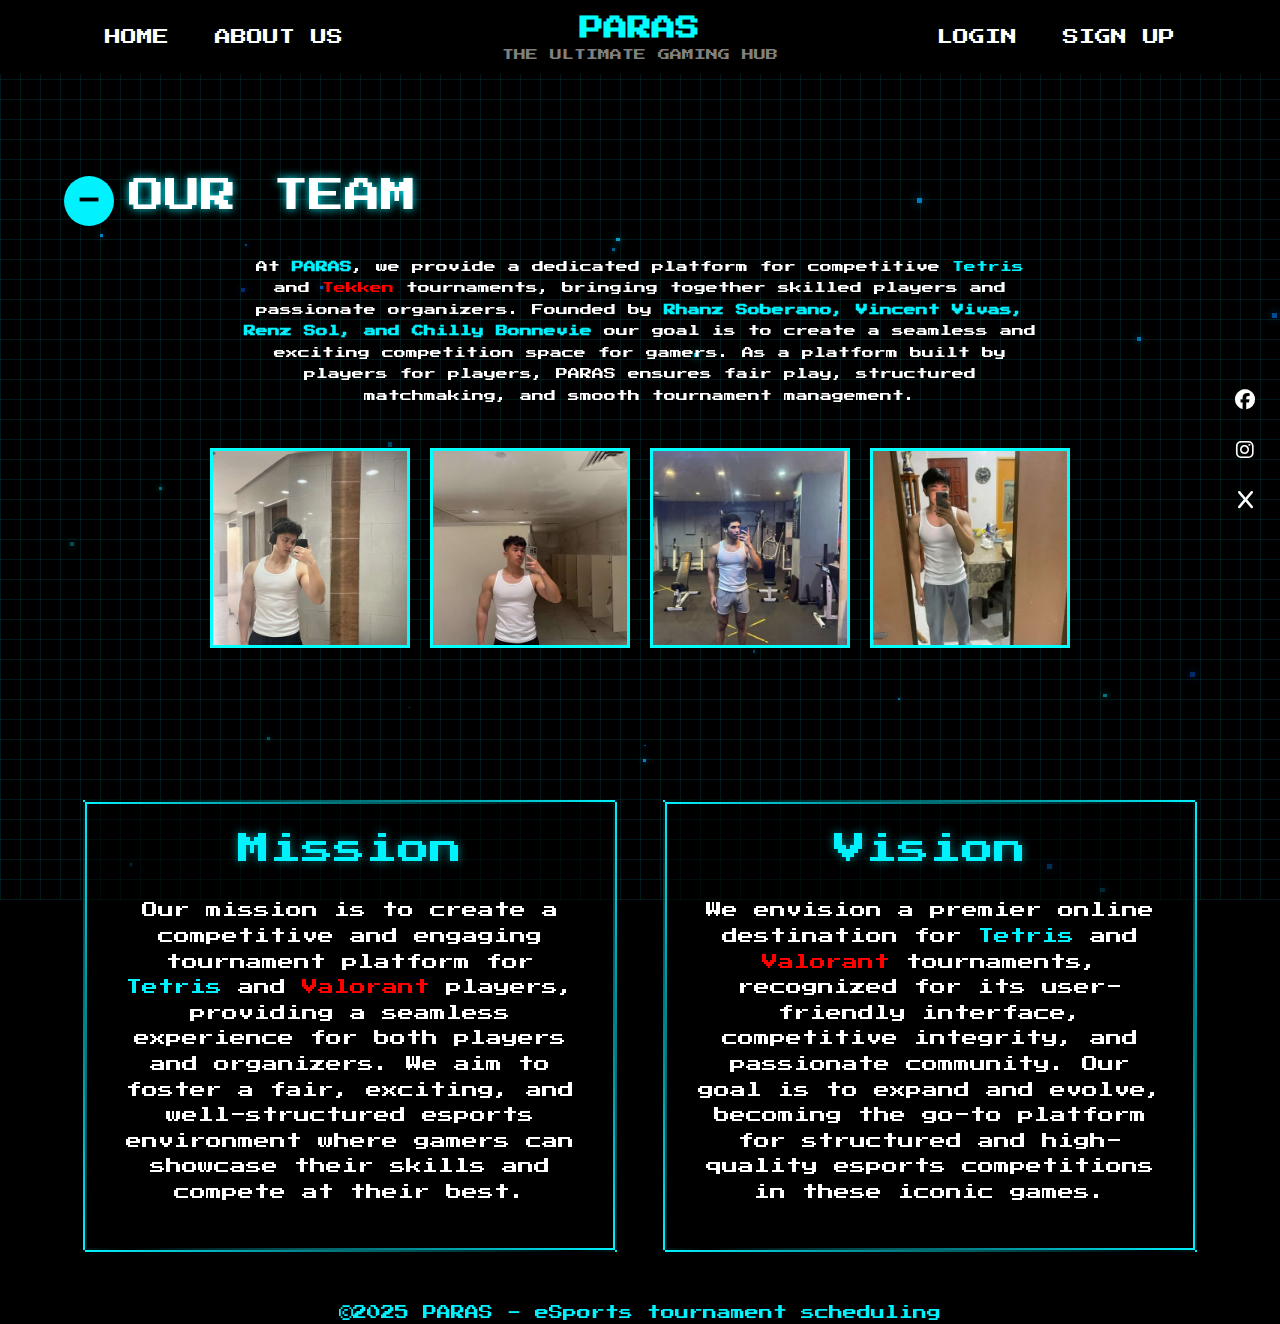
==== pages/page1/index.html @ 542539c9 "Fix (index) Fix the bug on the index" ====
<!DOCTYPE html>
<html lang="en">
<head>
    <meta charset="UTF-8">
    <meta name="viewport" content="width=device-width, initial-scale=1">
    <title>Paras - Gaming Hub</title>
    <link rel="stylesheet" href="https://cdn.jsdelivr.net/npm/bootstrap@5.3.0/dist/css/bootstrap.min.css">
    <link rel="stylesheet" href="https://cdnjs.cloudflare.com/ajax/libs/font-awesome/6.5.1/css/all.min.css">
    <link href="https://fonts.googleapis.com/css2?family=Bebas+Neue&family=Montserrat:wght@500;600&display=swap" rel="stylesheet">
    <link rel="stylesheet" href="./assets/css/style.css">
</head>
<body>

    <!-- Navbar -->
    <nav class="navbar navbar-expand-lg navbar-dark bg-black">
        <div class="container">
            <!-- Left Links -->
            <div class="navbar-nav me-auto">
                <a class="nav-link" href="../../index.html">HOME</a>
                <a class="nav-link" href="./index.html">ABOUT US</a>
            </div>

            <!-- Center Logo -->
            <a class="navbar-brand mx-auto logo-container" href="../../index.html">
                <span class="logo">PARAS</span>
                <span class="subtitle">THE ULTIMATE GAMING HUB</span>
            </a>

            <!-- Right Links -->
            <div class="navbar-nav ms-auto">
                <a class="nav-link" href="#">LOGIN</a>
                <a class="nav-link" href="#">SIGN UP</a>
            </div>
        </div>
    </nav>
    <div class="nav-icons">
        <a class="nav-link" href="#"><i class="fa-brands fa-facebook"></i></a>
        <a class="nav-link" href="#"><i class="fa-brands fa-instagram"></i></a>
        <a class="nav-link" href="#"><i class="fa-brands fa-x"></i></a>
    </div>

    <!-- Arcade Background Animation -->
    <div id="arcade-bg"></div>

    <!-- Team Section -->
    <section class="team-section">
        <div class="team-content">
            <div class="team-header">
                <div class="team-icon">-</div>
                <h1 class="team-title">OUR TEAM</h1>
            </div>
            <p class="team-description">
                At <span class="highlight">PARAS</span>, we provide a dedicated platform for competitive <span class="tetris-highlight">Tetris</span> and <span class="valorant-highlight">Tekken</span> tournaments, bringing together skilled players and passionate organizers. Founded by <strong>Rhanz Soberano, Vincent Vivas, Renz Sol, and Chilly Bonnevie</strong> our goal is to create a seamless and exciting competition space for gamers. As a platform built by players for players, PARAS ensures fair play, structured matchmaking, and smooth tournament management.
            </p>
            <div class="team-photos">
                <img src="../../assets/img/about us chilly.jpg" alt="Chilly Bonnevie">
                <img src="../../assets/img/about us rhanz.jpg" alt="Rhanz Soberano">
                <img src="../../assets/img/about us renz.jpg" alt="Renz Sol">
                <img src="../../assets/img/about us vincent.jpg" alt="Vincent Vivas">
            </div>
        </div>
    </section>

    <!-- Mission and Vision Sections -->
    <div class="container">
        <div class="info-sections">
            <div class="mission-section">
                <h2 class="section-title">Mission</h2>
                <p class="section-content">
                    Our mission is to create a competitive and engaging tournament platform for 
                    <span class="tetris-highlight">Tetris</span> and <span class="valorant-highlight">Valorant</span> players, providing a
                    seamless experience for both players and organizers. We aim to foster a fair, 
                    exciting, and well-structured esports environment where gamers can showcase 
                    their skills and compete at their best.
                </p>
            </div>
            <div class="vision-section">
                <h2 class="section-title">Vision</h2>
                <p class="section-content">
                    We envision a premier online destination for 
                    <span class="tetris-highlight">Tetris</span> and <span class="valorant-highlight">Valorant</span> tournaments, recognized 
                    for its user-friendly interface, competitive integrity, and passionate community. Our goal 
                    is to expand and evolve, becoming the go-to platform for structured and high-quality 
                    esports competitions in these iconic games.
                </p>
            </div>
        </div>
    </div>

    <!-- Footer -->
    <div class="footer">
        ©2025 PARAS - eSports tournament scheduling
    </div>

    <script src="https://cdn.jsdelivr.net/npm/bootstrap@5.3.0/dist/js/bootstrap.bundle.min.js"></script>
    <script src="./assets/js/scripts.js"></script>
</body>
</html>
---- pages/page1/assets/css/style.css ----
/* Import a Pixelated Font */
@import url('https://fonts.googleapis.com/css2?family=Press+Start+2P&display=swap');

* {
    margin: 0;
    padding: 0;
    box-sizing: border-box;
    font-family: 'Press Start 2P', cursive;
}

body {
    font-family: Arial, sans-serif;
    background-color: #000;
    color: white;
    overflow-x: hidden;
}
/* Team Section - Full Screen */
.team-section {
    min-height: 75vh;
    padding: 50px 0;
    display: flex;
    flex-direction: column;
    justify-content: center;
    position: relative;
}

.team-content {
    width: 90%;
    max-width: 1200px;
    margin: 0 auto;
}

.team-header {
    display: flex;
    align-items: center;
    margin-bottom: 30px;
}

.team-icon {
    width: 50px;
    height: 50px;
    background-color: #00f2ff;
    border-radius: 50%;
    display: flex;
    align-items: center;
    justify-content: center;
    margin-right: 15px;
    color: #000;
    font-weight: bold;
    font-size: 24px;
}

.team-title {
    font-family: 'Press Start 2P', cursive;
    font-size: 36px;
    color: white;
    text-shadow: 0 0 10px #00f2ff;
}

.tetris-highlight {
    color: #00f2ff;
}

.valorant-highlight {
    color: #ff0000;
}

/* Mission and Vision Sections */
.info-sections {
    display: flex;
    justify-content: space-between;
    margin: 50px 0;
}

.mission-section, .vision-section {
    width: 48%;
    padding: 30px;
    border: 1px solid transparent;
    background: rgba(0, 0, 0, 0.5);
    position: relative;
    overflow: hidden;
}

.mission-section:before, .vision-section:before {
    content: "";
    position: absolute;
    top: 0;
    left: 0;
    right: 0;
    bottom: 0;
    border: 2px solid transparent;
    background: linear-gradient(135deg, #00f2ff 0%, transparent 50%, #00f2ff 100%);
    -webkit-mask:
        linear-gradient(#fff 0 0) content-box, 
        linear-gradient(#fff 0 0);
    -webkit-mask-composite: xor;
    mask-composite: exclude;
    padding: 2px;
    pointer-events: none;
}

.section-title {
    font-family: 'Press Start 2P', cursive;
    font-size: 32px;
    color: #00f2ff;
    text-align: center;
    margin-bottom: 30px;
    text-shadow: 0 0 10px rgba(0, 242, 255, 0.5);
}

.section-content {
    font-size: 16px;
    line-height: 1.6;
    text-align: center;
}

/* Responsive Design for new sections */
@media (max-width: 992px) {
    .info-sections {
        flex-direction: column;
    }
    
    .mission-section, .vision-section {
        width: 100%;
        margin-bottom: 30px;
    }
}

@media (max-width: 576px) {
    .section-title {
        font-size: 24px;
    }
}
.navbar {
    background-color: black;
    padding: 10px 0;
    position: relative;
    z-index: 1000;
}

.logo-container {
    text-align: center;
    position: absolute;
    left: 50%;
    transform: translateX(-50%);
}

.logo {
    font-size: 24px;
    font-weight: bold;
    color: cyan;
}

.subtitle {
    font-size: 12px;
    color: gray;
    text-shadow: 1px 1px 0px black;
    display: block;
}

.navbar-nav .nav-link {
    color: white;
    font-size: 16px;
    padding: 15px 20px;
    margin: 0 15px;
}

.navbar-nav .nav-link:hover {
    color: cyan;
}

.navbar-nav .nav-link i {
    font-size: 15px;
}

.nav-icons {
    position: fixed;
    right: 0;
    top: 50%;
    transform: translateY(-50%);
    display: flex;
    flex-direction: column;
    z-index: 1001;
    margin-right: 15px;
}

.nav-icons .nav-link {
    color: white;
    padding: 10px;
    font-size: 16px;
    display: flex;
    justify-content: center;
    align-items: center;
    margin: 5px 0;
}

.nav-icons .nav-link:hover {
    color: cyan;
}

.nav-icons .nav-link i {
    font-size: 20px;
}
/* Arcade Background Animation */
#arcade-bg {
    position: fixed;
    top: 0;
    left: 0;
    width: 100%;
    height: 100%;
    background: linear-gradient(to bottom, rgba(0, 0, 0, 0.9), rgba(0, 0, 0, 0.7));
    z-index: -1;
    overflow: hidden;
}

#arcade-bg:before {
    content: "";
    position: absolute;
    top: 0;
    left: 0;
    right: 0;
    bottom: 0;
    background: 
        linear-gradient(90deg, rgba(0, 242, 255, 0.1) 1px, transparent 1px) 0 0 / 20px 20px,
        linear-gradient(0deg, rgba(0, 242, 255, 0.1) 1px, transparent 1px) 0 0 / 20px 20px;
    z-index: -1;
}

/* About Section */
.about-section {
    max-width: 1000px;
    margin: 50px auto;
    padding: 30px;
    background-color: rgba(0, 0, 0, 0.8);
    border: 2px solid cyan;
    box-shadow: 0 0 20px rgba(0, 242, 255, 0.3);
    text-align: center;
}

.glow-text {
    font-size: 36px;
    color: white;
    margin-bottom: 30px;
    text-shadow: 
        0 0 5px #00f2ff,
        0 0 10px #00f2ff,
        0 0 15px #00f2ff;
    letter-spacing: 3px;
}

.team-description {
    font-size: 12px;
    line-height: 1.8;
    margin-bottom: 40px;
    text-align: center;
    max-width: 800px;
    margin-left: auto;
    margin-right: auto;
}

.highlight {
    color: #00f2ff;
    font-weight: bold;
}

.team-photos {
    display: flex;
    justify-content: center;
    flex-wrap: wrap;
    gap: 20px;
    margin-top: 40px;
}

.team-photos img {
    width: 200px;
    height: 200px;
    object-fit: cover;
    border: 3px solid cyan;
    transition: all 0.3s;
}

.team-photos img:hover {
    transform: scale(1.05);
    box-shadow: 0 0 20px rgba(0, 242, 255, 0.6);
}

/* Animation for floating pixels */
@keyframes float {
    0% {
        transform: translateY(0) translateX(0);
    }
    25% {
        transform: translateY(-20px) translateX(10px);
    }
    50% {
        transform: translateY(-40px) translateX(-10px);
    }
    75% {
        transform: translateY(-20px) translateX(5px);
    }
    100% {
        transform: translateY(0) translateX(0);
    }
}

/* Responsive Design */
@media (max-width: 768px) {
    .logo {
        font-size: 24px;
    }
    
    .subtitle {
        font-size: 8px;
    }
    
    .glow-text {
        font-size: 28px;
    }
    
    .team-photos img {
        width: 150px;
        height: 150px;
    }
}
strong {
    color: #00f2ff;
}
.footer { text-align: center;
    color: #00f2ff;
    font-size: 14px;}
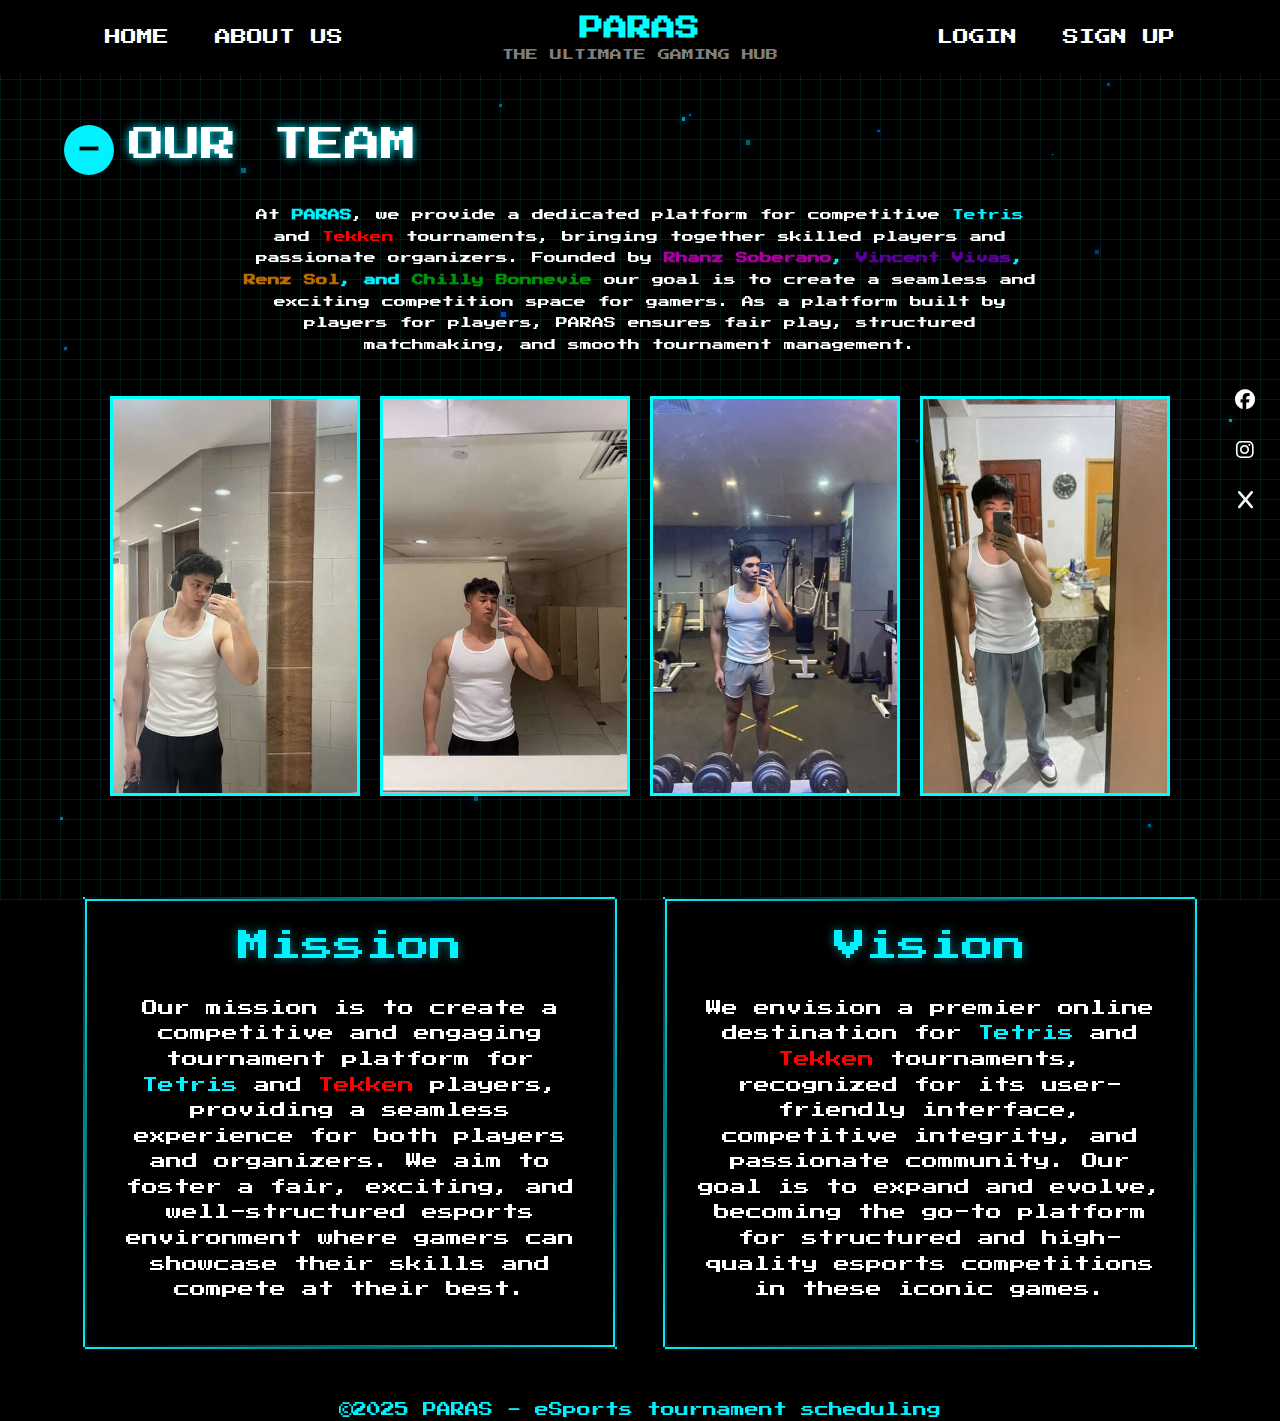
==== commit 4bdeb4ce: "Merge branch 'feature/header-nav-logic' of https://github.com/Rhanzzzyyy/AWD-TEST-PARAS into feature" ====
--- a/pages/page1/index.html
+++ b/pages/page1/index.html
@@ -50,7 +50,7 @@
                 <h1 class="team-title">OUR TEAM</h1>
             </div>
             <p class="team-description">
-                At <span class="highlight">PARAS</span>, we provide a dedicated platform for competitive <span class="tetris-highlight">Tetris</span> and <span class="valorant-highlight">Tekken</span> tournaments, bringing together skilled players and passionate organizers. Founded by <strong>Rhanz Soberano, Vincent Vivas, Renz Sol, and Chilly Bonnevie</strong> our goal is to create a seamless and exciting competition space for gamers. As a platform built by players for players, PARAS ensures fair play, structured matchmaking, and smooth tournament management.
+                At <span class="highlight">PARAS</span>, we provide a dedicated platform for competitive <span class="tetris-highlight">Tetris</span> and <span class="valorant-highlight">Tekken</span> tournaments, bringing together skilled players and passionate organizers. Founded by <strong><span class = "Rhanz">Rhanz Soberano</span>, <span class="Vincent">Vincent Vivas</span>, <span class="Renz">Renz Sol</span>, and <span class="Chilly">Chilly Bonnevie</span></strong> our goal is to create a seamless and exciting competition space for gamers. As a platform built by players for players, PARAS ensures fair play, structured matchmaking, and smooth tournament management.
             </p>
             <div class="team-photos">
                 <img src="../../assets/img/about us chilly.jpg" alt="Chilly Bonnevie">
@@ -68,7 +68,7 @@
                 <h2 class="section-title">Mission</h2>
                 <p class="section-content">
                     Our mission is to create a competitive and engaging tournament platform for 
-                    <span class="tetris-highlight">Tetris</span> and <span class="valorant-highlight">Valorant</span> players, providing a
+                    <span class="tetris-highlight">Tetris</span> and <span class="valorant-highlight">Tekken</span> players, providing a
                     seamless experience for both players and organizers. We aim to foster a fair, 
                     exciting, and well-structured esports environment where gamers can showcase 
                     their skills and compete at their best.
@@ -78,7 +78,7 @@
                 <h2 class="section-title">Vision</h2>
                 <p class="section-content">
                     We envision a premier online destination for 
-                    <span class="tetris-highlight">Tetris</span> and <span class="valorant-highlight">Valorant</span> tournaments, recognized 
+                    <span class="tetris-highlight">Tetris</span> and <span class="valorant-highlight">Tekken</span> tournaments, recognized 
                     for its user-friendly interface, competitive integrity, and passionate community. Our goal 
                     is to expand and evolve, becoming the go-to platform for structured and high-quality 
                     esports competitions in these iconic games.
--- a/pages/page1/assets/css/style.css
+++ b/pages/page1/assets/css/style.css
@@ -272,8 +272,8 @@
 }
 
 .team-photos img {
-    width: 200px;
-    height: 200px;
+    width: 250px;
+    height: 400px;
     object-fit: cover;
     border: 3px solid cyan;
     transition: all 0.3s;
@@ -327,4 +327,12 @@
 }
 .footer { text-align: center;
     color: #00f2ff;
-    font-size: 14px;}+    font-size: 14px;}
+
+.Rhanz {color : #a800a0;}
+
+.Vincent {color : #5d009b;}
+
+.Renz {color : #be6c00;}
+
+.Chilly {color : #009407;}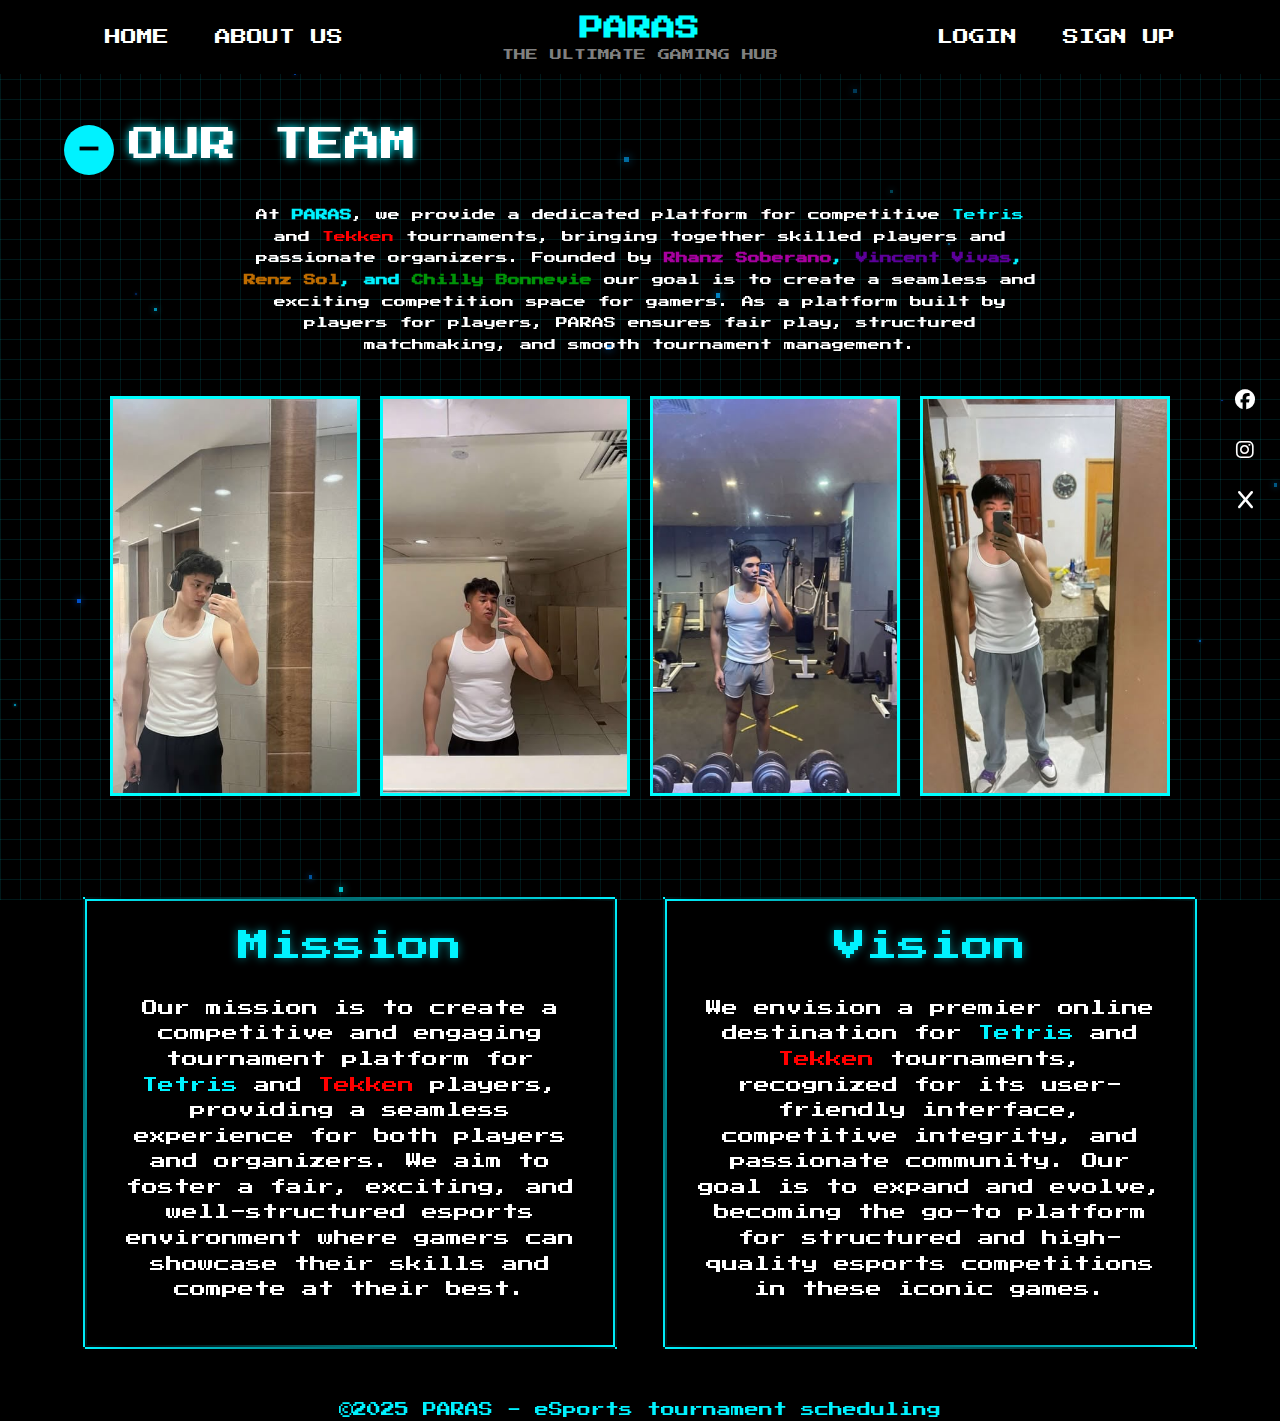
==== commit 6bb30c32: "Fix(page 1 Index) Change color and sizes" ====
--- a/pages/page1/index.html
+++ b/pages/page1/index.html
@@ -21,7 +21,7 @@
             </div>
 
             <!-- Center Logo -->
-            <a class="navbar-brand mx-auto logo-container" href="../../index.html">
+            <a class="navbar-brand mx-auto logo-container" href="#">
                 <span class="logo">PARAS</span>
                 <span class="subtitle">THE ULTIMATE GAMING HUB</span>
             </a>
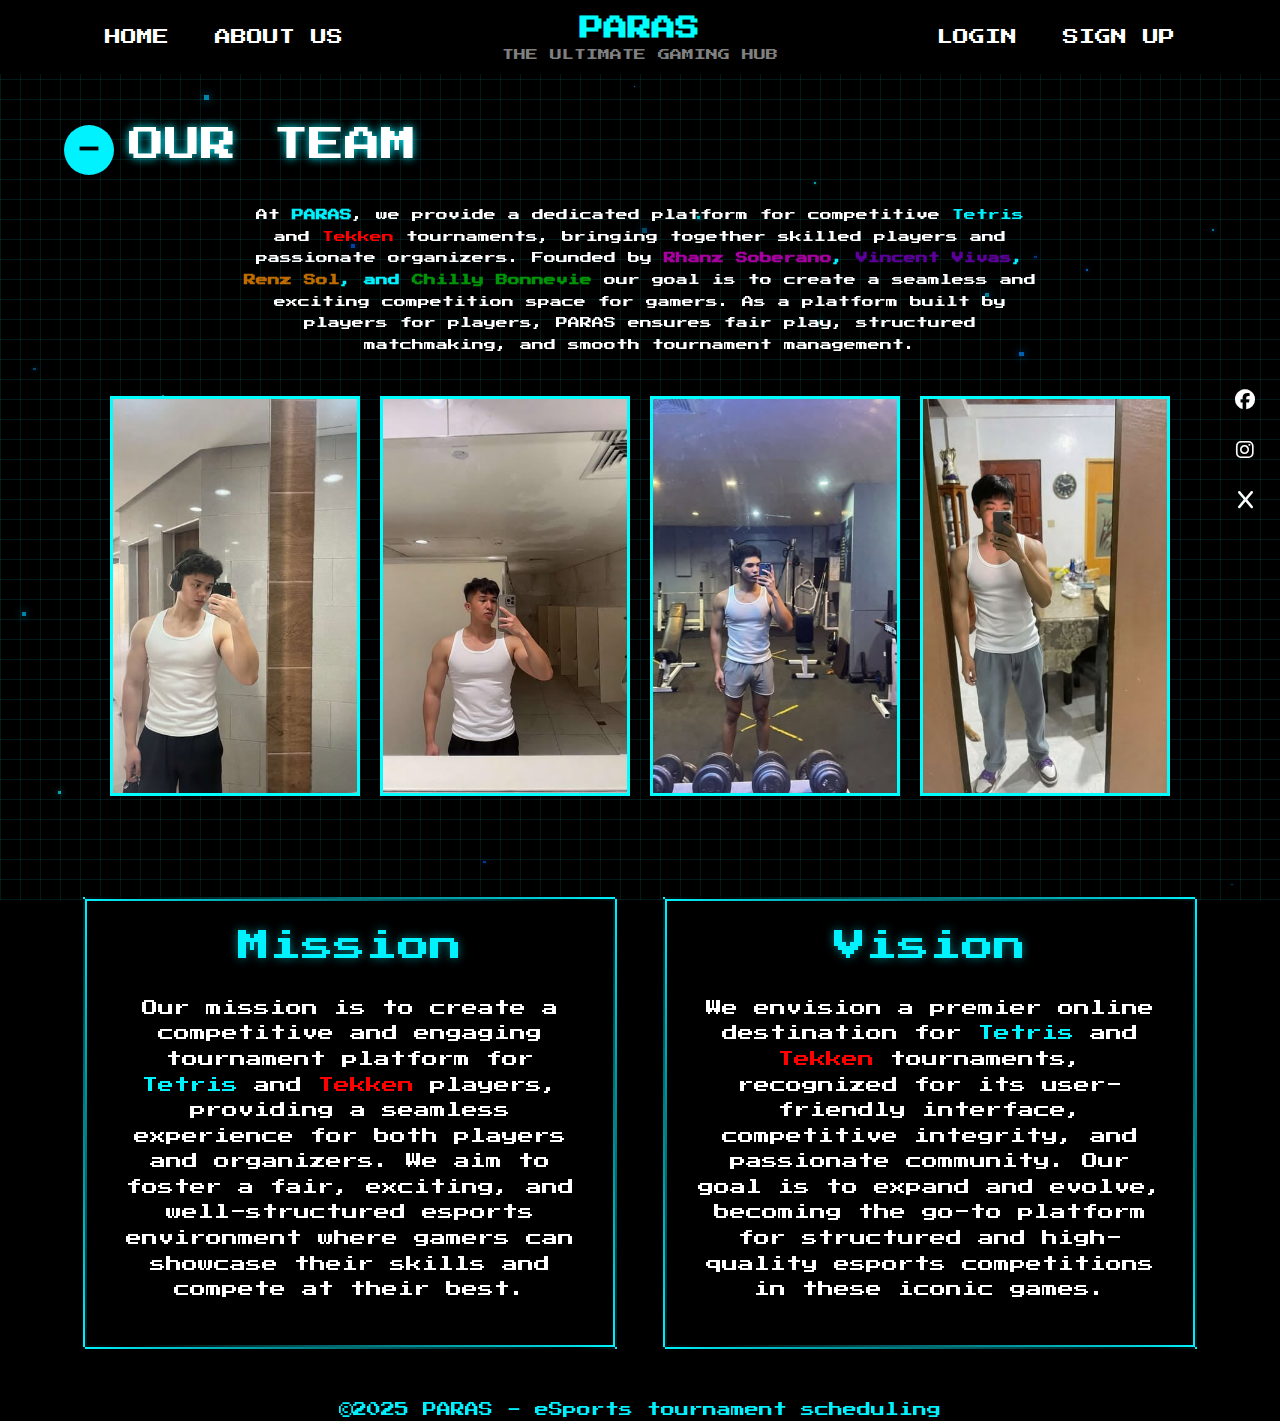
==== commit 6b4fb96e: "Fix(page 1 index) Fix mobile responsiveness" ====
--- a/pages/page1/index.html
+++ b/pages/page1/index.html
@@ -14,29 +14,43 @@
     <!-- Navbar -->
     <nav class="navbar navbar-expand-lg navbar-dark bg-black">
         <div class="container">
-            <!-- Left Links -->
-            <div class="navbar-nav me-auto">
-                <a class="nav-link" href="../../index.html">HOME</a>
-                <a class="nav-link" href="./index.html">ABOUT US</a>
-            </div>
-
-            <!-- Center Logo -->
-            <a class="navbar-brand mx-auto logo-container" href="#">
+            <a class="navbar-brand d-lg-none mx-auto logo-container-mobile" href="../../index.html">
                 <span class="logo">PARAS</span>
                 <span class="subtitle">THE ULTIMATE GAMING HUB</span>
             </a>
+            <button class="navbar-toggler" type="button" data-bs-toggle="collapse" data-bs-target="#navbarNav" aria-controls="navbarNav" aria-expanded="false" aria-label="Toggle navigation">
+                <span class="navbar-toggler-icon"></span>
+            </button>
+            <div class="collapse navbar-collapse" id="navbarNav">
+                <!-- Left Links -->
+                <div class="navbar-nav me-auto">
+                    <a class="nav-link" href="../../index.html">HOME</a>
+                    <a class="nav-link" href="./index.html">ABOUT US</a>
+                </div>
 
-            <!-- Right Links -->
-            <div class="navbar-nav ms-auto">
-                <a class="nav-link" href="#">LOGIN</a>
-                <a class="nav-link" href="#">SIGN UP</a>
+                <!-- Center Logo (visible only on desktop) -->
+                <a class="navbar-brand mx-auto logo-container d-none d-lg-block" href="../../index.html">
+                    <span class="logo">PARAS</span>
+                    <span class="subtitle">THE ULTIMATE GAMING HUB</span>
+                </a>
+
+                <!-- Right Links -->
+                <div class="navbar-nav ms-auto">
+                    <a class="nav-link" href="#">LOGIN</a>
+                    <a class="nav-link" href="#">SIGN UP</a>
+                </div>
             </div>
         </div>
     </nav>
     <div class="nav-icons">
-        <a class="nav-link" href="#"><i class="fa-brands fa-facebook"></i></a>
-        <a class="nav-link" href="#"><i class="fa-brands fa-instagram"></i></a>
-        <a class="nav-link" href="#"><i class="fa-brands fa-x"></i></a>
+        <a class="nav-link" href="https://www.facebook.com/"><i class="fa-brands fa-facebook"></i></a>
+        <a class="nav-link" href="https://www.instagram.com/"><i class="fa-brands fa-instagram"></i></a>
+        <a class="nav-link" href="https://x.com/?lang=en"><i class="fa-brands fa-x"></i></a>
+    </div>
+    <div class="nav-icons-mobile">
+        <a class="nav-link" href="https://www.facebook.com/"><i class="fa-brands fa-facebook"></i></a>
+        <a class="nav-link" href="https://www.instagram.com/"><i class="fa-brands fa-instagram"></i></a>
+        <a class="nav-link" href="https://x.com/?lang=en"><i class="fa-brands fa-x"></i></a>
     </div>
 
     <!-- Arcade Background Animation -->
--- a/pages/page1/assets/css/style.css
+++ b/pages/page1/assets/css/style.css
@@ -201,6 +201,63 @@
 .nav-icons .nav-link i {
     font-size: 20px;
 }
+
+/* Mobile social icons styles */
+.nav-icons-mobile {
+    display: none; /* Hidden by default */
+    width: 100%;
+    background-color: rgba(0, 0, 0, 0.8);
+    padding: 8px 0;
+    justify-content: center;
+    position: fixed;
+    bottom: 0;
+    left: 0;
+    z-index: 1001;
+}
+
+.nav-icons-mobile .nav-link {
+    color: white;
+    padding: 8px 20px;
+    font-size: 20px;
+    transition: color 0.3s ease;
+}
+
+.nav-icons-mobile .nav-link:hover {
+    color: cyan;
+}
+
+/* Media query for mobile view - IMPORTANT FIX */
+@media (max-width: 991px) {
+    /* This will ensure the desktop icons are completely hidden on mobile */
+    .nav-icons {
+        display: none !important; /* Added !important to override any other styles */
+        visibility: hidden; /* Double protection to ensure it's hidden */
+        opacity: 0;
+    }
+    
+    .nav-icons-mobile {
+        display: flex; /* Show mobile social icons */
+    }
+    
+    .footer {
+        margin-bottom: 50px; /* Add space for the mobile social icons */
+    }
+}
+
+/* Ensure the desktop view is correct */
+@media (min-width: 992px) {
+    .nav-icons {
+        display: flex !important; /* Show desktop icons */
+    }
+    
+    .nav-icons-mobile {
+        display: none !important; /* Hide mobile icons */
+    }
+    
+    .footer {
+        margin-bottom: 0; /* Remove extra footer space */
+    }
+}
 /* Arcade Background Animation */
 #arcade-bg {
     position: fixed;
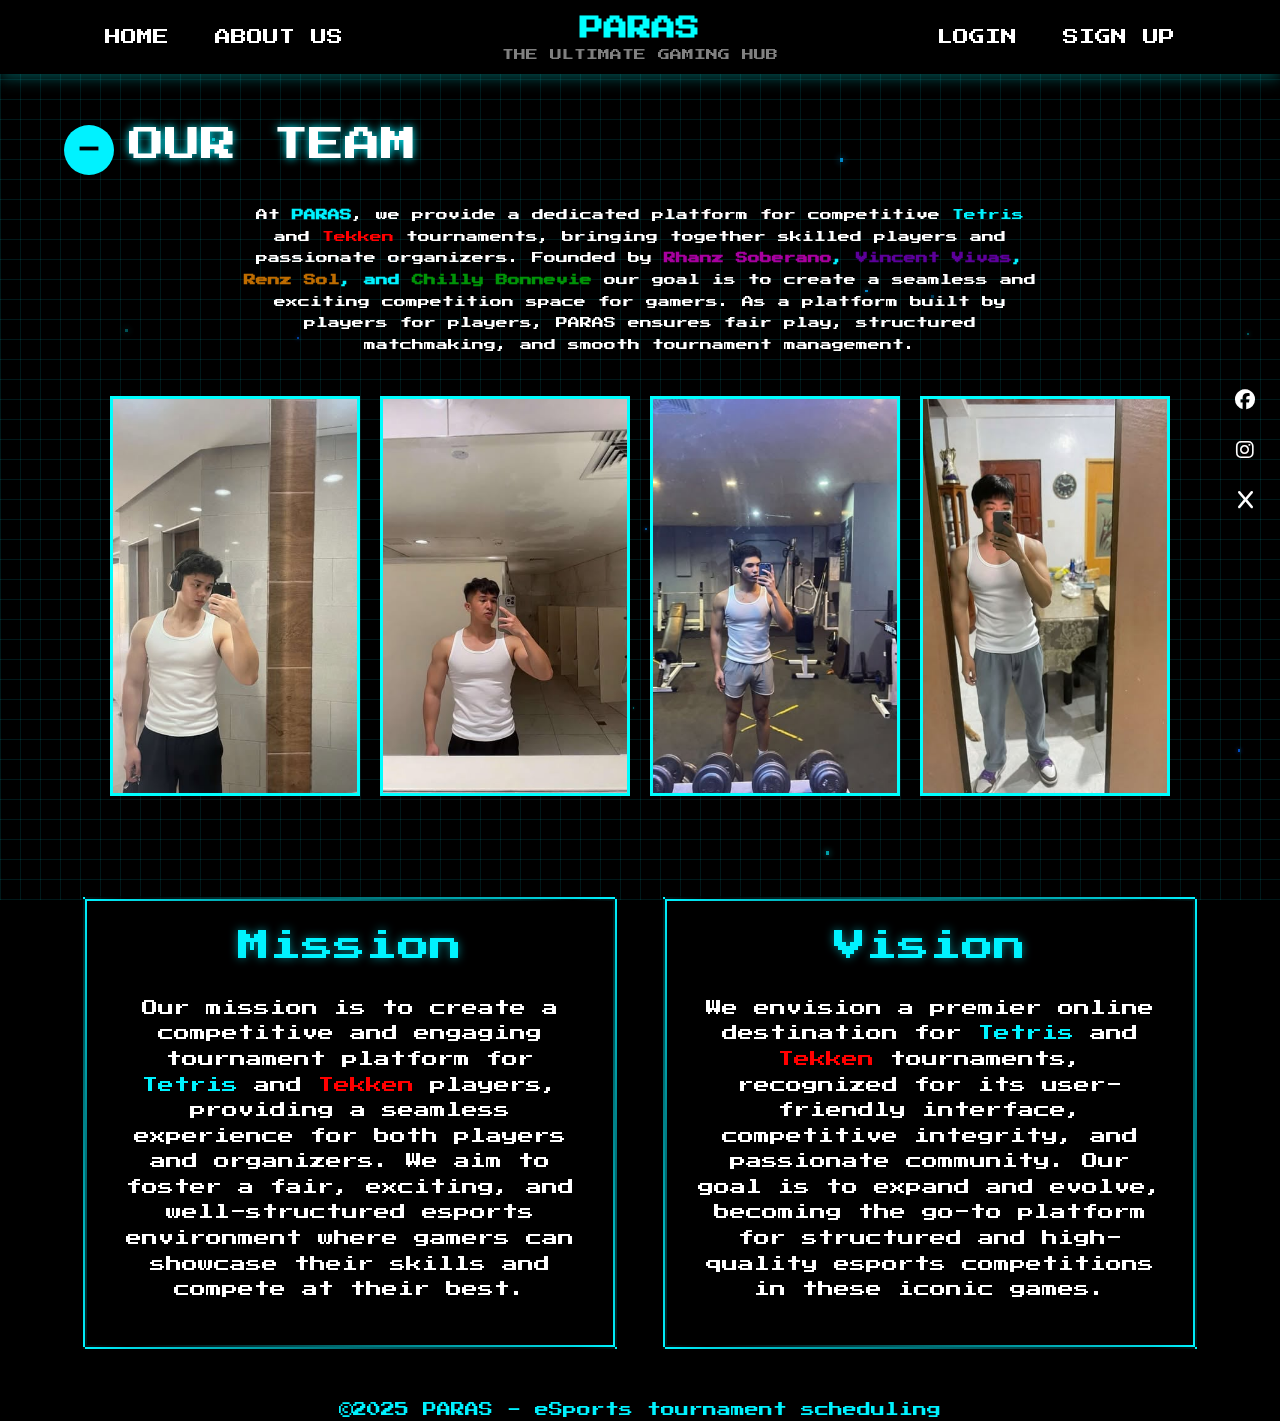
==== commit 21b445a7: "Fix(page 1 index) Fix design" ====
--- a/pages/page1/index.html
+++ b/pages/page1/index.html
@@ -14,7 +14,7 @@
     <!-- Navbar -->
     <nav class="navbar navbar-expand-lg navbar-dark bg-black">
         <div class="container">
-            <a class="navbar-brand d-lg-none mx-auto logo-container-mobile" href="../../index.html">
+            <a class="navbar-brand d-lg-none logo-container-mobile" href="../../index.html">
                 <span class="logo">PARAS</span>
                 <span class="subtitle">THE ULTIMATE GAMING HUB</span>
             </a>
@@ -29,7 +29,7 @@
                 </div>
 
                 <!-- Center Logo (visible only on desktop) -->
-                <a class="navbar-brand mx-auto logo-container d-none d-lg-block" href="../../index.html">
+                <a class="navbar-brand mx-auto logo-container d-none d-lg-block" href="#">
                     <span class="logo">PARAS</span>
                     <span class="subtitle">THE ULTIMATE GAMING HUB</span>
                 </a>
--- a/pages/page1/assets/css/style.css
+++ b/pages/page1/assets/css/style.css
@@ -14,6 +14,219 @@
     color: white;
     overflow-x: hidden;
 }
+
+/* Navbar Styles */
+.navbar {
+    background-color: black;
+    padding: 10px 0;
+    position: relative;
+    z-index: 1000;
+    box-shadow: 0 4px 15px rgba(0, 255, 255, 0.3);
+
+}
+
+.logo-container {
+    text-align: center;
+    position: absolute;
+    left: 50%;
+    transform: translateX(-50%);
+}
+
+.logo {
+    font-size: 24px;
+    font-weight: bold;
+    color: cyan;
+}
+
+.subtitle {
+    font-size: 12px;
+    color: gray;
+    text-shadow: 1px 1px 0px black;
+    display: block;
+}
+
+.navbar-nav .nav-link {
+    color: white;
+    font-size: 16px;
+    padding: 15px 20px;
+    margin: 0 15px;
+}
+
+.navbar-nav .nav-link:hover {
+    color: cyan;
+}
+
+.navbar-nav .nav-link i {
+    font-size: 15px;
+}
+
+.nav-icons {
+    position: fixed;
+    right: 0;
+    top: 50%;
+    transform: translateY(-50%);
+    display: flex;
+    flex-direction: column;
+    z-index: 1001;
+    margin-right: 15px;
+}
+
+.nav-icons .nav-link {
+    color: white;
+    padding: 10px;
+    font-size: 16px;
+    display: flex;
+    justify-content: center;
+    align-items: center;
+    margin: 5px 0;
+}
+
+.nav-icons .nav-link:hover {
+    color: cyan;
+}
+
+.nav-icons .nav-link i {
+    font-size: 20px;
+}
+
+/* Mobile social icons styles */
+.nav-icons-mobile {
+    display: none;
+    width: 100%;
+    background-color: rgba(0, 0, 0, 0.8);
+    padding: 8px 0;
+    justify-content: center;
+    position: fixed;
+    bottom: 0;
+    left: 0;
+    z-index: 1001;
+}
+
+.nav-icons-mobile .nav-link {
+    color: white;
+    padding: 8px 20px;
+    font-size: 20px;
+    transition: color 0.3s ease;
+}
+
+.nav-icons-mobile .nav-link:hover {
+    color: cyan;
+}
+
+/* Mobile logo fix */
+@media (max-width: 991px) {
+    .logo-container-mobile {
+        margin-right: auto;
+        margin-left: 0;
+        text-align: left;
+    }
+
+    .navbar-toggler {
+        margin-left: auto;
+    }
+}
+
+/* Media query for mobile view */
+@media (max-width: 991px) {
+    /* This will ensure the desktop icons are completely hidden on mobile */
+    .nav-icons {
+        display: none !important; /* Added !important to override any other styles */
+        visibility: hidden; /* Double protection to ensure it's hidden */
+        opacity: 0;
+    }
+
+    .nav-icons-mobile {
+        display: flex; /* Show mobile social icons */
+    }
+
+    .footer {
+        margin-bottom: 50px; /* Add space for the mobile social icons */
+    }
+}
+
+/* Ensure the desktop view is correct */
+@media (min-width: 992px) {
+    .nav-icons {
+        display: flex !important; /* Show desktop icons */
+    }
+
+    .nav-icons-mobile {
+        display: none !important; /* Hide mobile icons */
+    }
+
+    .footer {
+        margin-bottom: 0; /* Remove extra footer space */
+    }
+}
+/* Mobile logo fix */
+@media (max-width: 991px) {
+    .logo-container-mobile {
+        margin-right: auto;
+        margin-left: 0;
+        text-align: left;
+    }
+    
+    .navbar-toggler {
+        margin-left: auto;
+    }
+}
+
+/* Media query for mobile view - IMPORTANT FIX */
+@media (max-width: 991px) {
+    /* This will ensure the desktop icons are completely hidden on mobile */
+    .nav-icons {
+        display: none !important; /* Added !important to override any other styles */
+        visibility: hidden; /* Double protection to ensure it's hidden */
+        opacity: 0;
+    }
+    
+    .nav-icons-mobile {
+        display: flex; /* Show mobile social icons */
+    }
+    
+    .footer {
+        margin-bottom: 50px; /* Add space for the mobile social icons */
+    }
+}
+/* Media query for mobile view - IMPORTANT FIX */
+@media (max-width: 991px) {
+    /* This will ensure the desktop icons are completely hidden on mobile */
+    .nav-icons {
+        display: none !important; /* Added !important to override any other styles */
+        visibility: hidden; /* Double protection to ensure it's hidden */
+        opacity: 0;
+    }
+    
+    .nav-icons-mobile {
+        display: flex; /* Show mobile social icons */
+    }
+    
+    .footer {
+        margin-bottom: 50px; /* Add space for the mobile social icons */
+    }
+    
+    /* Enhance navbar drop shadow for mobile */
+    .navbar {
+        box-shadow: 0 3px 12px rgba(0, 242, 255, 0.5);
+    }
+}
+
+/* Ensure the desktop view is correct */
+@media (min-width: 992px) {
+    .nav-icons {
+        display: flex !important; /* Show desktop icons */
+    }
+    
+    .nav-icons-mobile {
+        display: none !important; /* Hide mobile icons */
+    }
+    
+    .footer {
+        margin-bottom: 0; /* Remove extra footer space */
+    }
+}
+
+/* Rest of your CSS remains unchanged */
 /* Team Section - Full Screen */
 .team-section {
     min-height: 75vh;
@@ -131,133 +344,7 @@
         font-size: 24px;
     }
 }
-.navbar {
-    background-color: black;
-    padding: 10px 0;
-    position: relative;
-    z-index: 1000;
-}
-
-.logo-container {
-    text-align: center;
-    position: absolute;
-    left: 50%;
-    transform: translateX(-50%);
-}
-
-.logo {
-    font-size: 24px;
-    font-weight: bold;
-    color: cyan;
-}
-
-.subtitle {
-    font-size: 12px;
-    color: gray;
-    text-shadow: 1px 1px 0px black;
-    display: block;
-}
-
-.navbar-nav .nav-link {
-    color: white;
-    font-size: 16px;
-    padding: 15px 20px;
-    margin: 0 15px;
-}
-
-.navbar-nav .nav-link:hover {
-    color: cyan;
-}
-
-.navbar-nav .nav-link i {
-    font-size: 15px;
-}
-
-.nav-icons {
-    position: fixed;
-    right: 0;
-    top: 50%;
-    transform: translateY(-50%);
-    display: flex;
-    flex-direction: column;
-    z-index: 1001;
-    margin-right: 15px;
-}
-
-.nav-icons .nav-link {
-    color: white;
-    padding: 10px;
-    font-size: 16px;
-    display: flex;
-    justify-content: center;
-    align-items: center;
-    margin: 5px 0;
-}
-
-.nav-icons .nav-link:hover {
-    color: cyan;
-}
-
-.nav-icons .nav-link i {
-    font-size: 20px;
-}
-
-/* Mobile social icons styles */
-.nav-icons-mobile {
-    display: none; /* Hidden by default */
-    width: 100%;
-    background-color: rgba(0, 0, 0, 0.8);
-    padding: 8px 0;
-    justify-content: center;
-    position: fixed;
-    bottom: 0;
-    left: 0;
-    z-index: 1001;
-}
-
-.nav-icons-mobile .nav-link {
-    color: white;
-    padding: 8px 20px;
-    font-size: 20px;
-    transition: color 0.3s ease;
-}
-
-.nav-icons-mobile .nav-link:hover {
-    color: cyan;
-}
-
-/* Media query for mobile view - IMPORTANT FIX */
-@media (max-width: 991px) {
-    /* This will ensure the desktop icons are completely hidden on mobile */
-    .nav-icons {
-        display: none !important; /* Added !important to override any other styles */
-        visibility: hidden; /* Double protection to ensure it's hidden */
-        opacity: 0;
-    }
-    
-    .nav-icons-mobile {
-        display: flex; /* Show mobile social icons */
-    }
-    
-    .footer {
-        margin-bottom: 50px; /* Add space for the mobile social icons */
-    }
-}
-
-/* Ensure the desktop view is correct */
-@media (min-width: 992px) {
-    .nav-icons {
-        display: flex !important; /* Show desktop icons */
-    }
-    
-    .nav-icons-mobile {
-        display: none !important; /* Hide mobile icons */
-    }
-    
-    .footer {
-        margin-bottom: 0; /* Remove extra footer space */
-    }
-}
+
 /* Arcade Background Animation */
 #arcade-bg {
     position: fixed;
@@ -379,17 +466,18 @@
         height: 150px;
     }
 }
+
 strong {
     color: #00f2ff;
 }
-.footer { text-align: center;
+
+.footer { 
+    text-align: center;
     color: #00f2ff;
-    font-size: 14px;}
+    font-size: 14px;
+}
 
 .Rhanz {color : #a800a0;}
-
 .Vincent {color : #5d009b;}
-
 .Renz {color : #be6c00;}
-
 .Chilly {color : #009407;}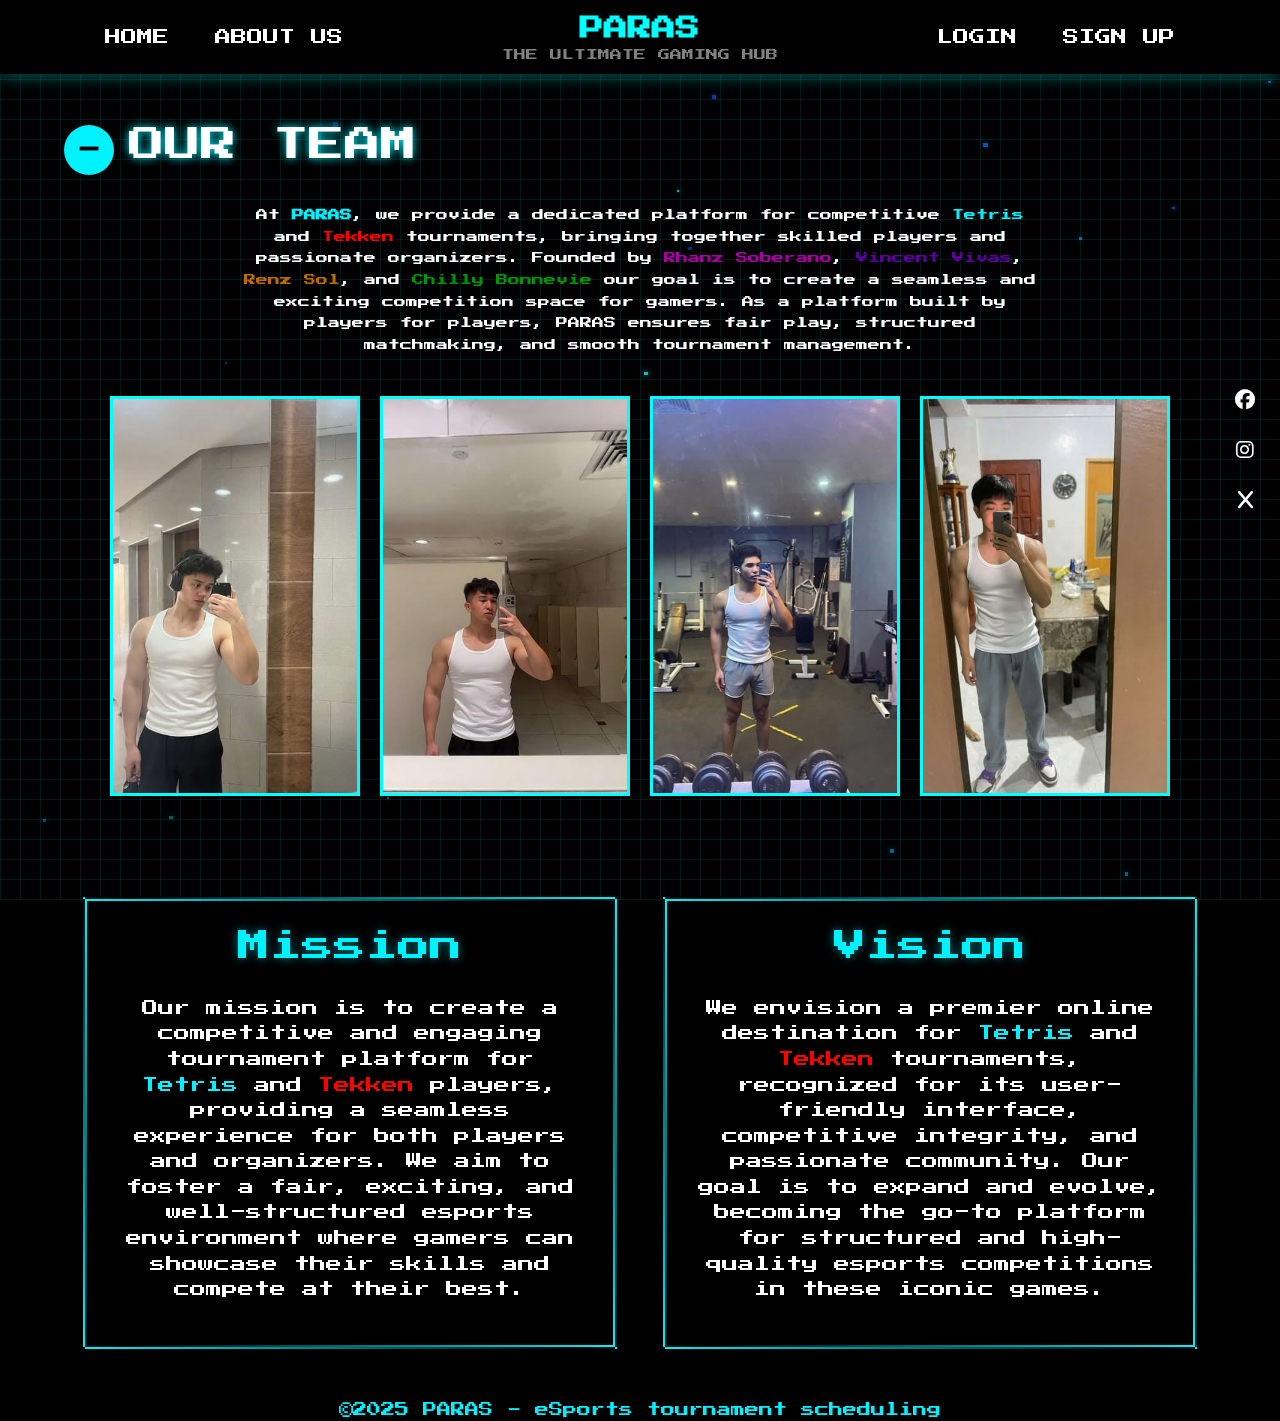
==== commit 98331372: "Fix(page 1 index ) fix responsiveness design" ====
--- a/pages/page1/index.html
+++ b/pages/page1/index.html
@@ -29,7 +29,7 @@
                 </div>
 
                 <!-- Center Logo (visible only on desktop) -->
-                <a class="navbar-brand mx-auto logo-container d-none d-lg-block" href="#">
+                <a class="navbar-brand mx-auto logo-container d-none d-lg-block" href="../../index.html">
                     <span class="logo">PARAS</span>
                     <span class="subtitle">THE ULTIMATE GAMING HUB</span>
                 </a>
@@ -64,10 +64,10 @@
                 <h1 class="team-title">OUR TEAM</h1>
             </div>
             <p class="team-description">
-                At <span class="highlight">PARAS</span>, we provide a dedicated platform for competitive <span class="tetris-highlight">Tetris</span> and <span class="valorant-highlight">Tekken</span> tournaments, bringing together skilled players and passionate organizers. Founded by <strong><span class = "Rhanz">Rhanz Soberano</span>, <span class="Vincent">Vincent Vivas</span>, <span class="Renz">Renz Sol</span>, and <span class="Chilly">Chilly Bonnevie</span></strong> our goal is to create a seamless and exciting competition space for gamers. As a platform built by players for players, PARAS ensures fair play, structured matchmaking, and smooth tournament management.
+                At <span class="highlight">PARAS</span>, we provide a dedicated platform for competitive <span class="tetris-highlight">Tetris</span> and <span class="valorant-highlight">Tekken</span> tournaments, bringing together skilled players and passionate organizers. Founded by <span class = "Rhanz">Rhanz Soberano</span>, <span class="Vincent">Vincent Vivas</span>, <span class="Renz">Renz Sol</span>, and <span class="Chilly">Chilly Bonnevie</span> our goal is to create a seamless and exciting competition space for gamers. As a platform built by players for players, PARAS ensures fair play, structured matchmaking, and smooth tournament management.
             </p>
             <div class="team-photos">
-                <img src="../../assets/img/about us chilly.jpg" alt="Chilly Bonnevie">
+                <img src="../../assets/img/about us chilly.jpg" alt="Chilly Bonnevie" h>
                 <img src="../../assets/img/about us rhanz.jpg" alt="Rhanz Soberano">
                 <img src="../../assets/img/about us renz.jpg" alt="Renz Sol">
                 <img src="../../assets/img/about us vincent.jpg" alt="Vincent Vivas">
--- a/pages/page1/assets/css/style.css
+++ b/pages/page1/assets/css/style.css
@@ -447,26 +447,132 @@
     }
 }
 
-/* Responsive Design */
+@media (min-width: 992px) {
+    .footer {
+        margin-bottom: 0; /* Reset margin for desktop */
+    }
+}
+
+/* Large Tablets and Small Desktops */
+@media (max-width: 1200px) {
+    .tournament-title {
+        font-size: 70px;
+    }
+
+    .tournament-text {
+        margin-top: -60px;
+    }
+
+    .hero-title {
+        font-size: 70px;
+    }
+
+    .hero-subtitle {
+        font-size: 24px;
+    }
+}
+
+/* Tablets */
+@media (max-width: 992px) {
+    .tournament-title {
+        font-size: 60px;
+    }
+
+    .tournament-container {
+        height: 70vh;
+        max-height: 600px;
+    }
+
+    .tournament-text {
+        margin-top: -40px;
+    }
+
+    .hero-title {
+        font-size: 60px;
+    }
+
+    .hero-subtitle {
+        font-size: 20px;
+    }
+
+    .carousel-inner {
+        height: 80vh;
+        max-height: 600px;
+    }
+
+    .arcade-container {
+        max-height: 150px;
+    }
+}
+
+/* Large Phones */
 @media (max-width: 768px) {
+    .tournament-title {
+        font-size: 40px;
+    }
+
+    .tournament-container {
+        height: 50vh;
+        max-height: 400px;
+    }
+
+    .hero-title {
+        font-size: 42px;
+    }
+
+    .hero-subtitle {
+        font-size: 16px;
+    }
+
+    .carousel-inner {
+        height: 60vh;
+        max-height: 500px;
+    }
+}
+
+/* Small Phones */
+@media (max-width: 576px) {
+    .tournament-title {
+        font-size: 28px;
+    }
+
+    .tournament-container {
+        height: 40vh;
+    }
+
+    .tournament-text {
+        margin-top: -20px;
+    }
+
+    .hero-title {
+        font-size: 32px;
+    }
+
+    .hero-subtitle {
+        font-size: 14px;
+    }
+
+    .carousel-inner {
+        height: 50vh;
+    }
+
+    .arcade-container {
+        max-height: 100px;
+    }
+
+    .navbar-nav .nav-link {
+        font-size: 14px;
+        padding: 8px;
+    }
+
     .logo {
-        font-size: 24px;
-    }
-    
+        font-size: 20px;
+    }
+
     .subtitle {
         font-size: 8px;
     }
-    
-    .glow-text {
-        font-size: 28px;
-    }
-    
-    .team-photos img {
-        width: 150px;
-        height: 150px;
-    }
-}
-
+}
 strong {
     color: #00f2ff;
 }
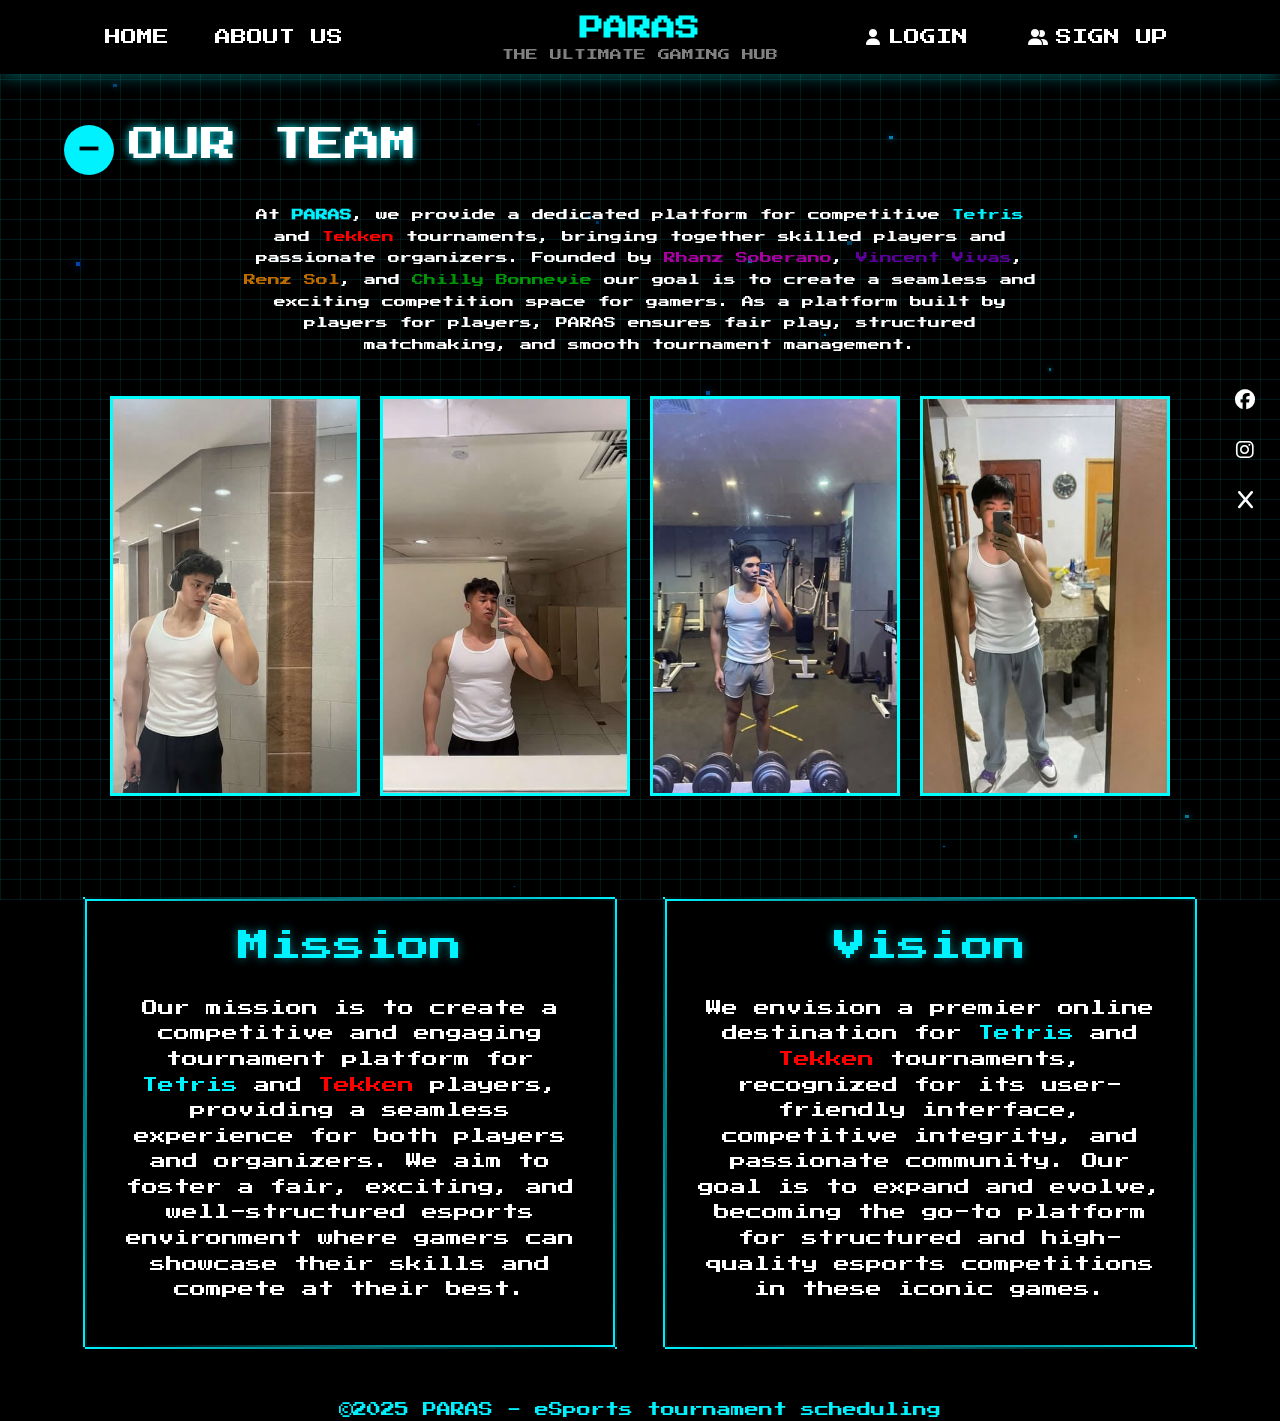
==== commit 704c6bd5: "Feat (page 1 index) added icons in header" ====
--- a/pages/page1/index.html
+++ b/pages/page1/index.html
@@ -36,8 +36,8 @@
 
                 <!-- Right Links -->
                 <div class="navbar-nav ms-auto">
-                    <a class="nav-link" href="#">LOGIN</a>
-                    <a class="nav-link" href="#">SIGN UP</a>
+                    <a class="nav-link" href=""><i class="fa-solid fa-user"></i>LOGIN</a>
+                    <a class="nav-link" href=""><i class="fa-solid fa-user-group"></i>SIGN UP</a>
                 </div>
             </div>
         </div>
--- a/pages/page1/assets/css/style.css
+++ b/pages/page1/assets/css/style.css
@@ -52,12 +52,23 @@
     margin: 0 15px;
 }
 
+/* Adjustments for login and signup links in the navbar */
+.navbar-nav .nav-link i {
+    margin-right: 8px; /* Space between icon and text */
+    font-size: 16px; /* Consistent icon size */
+    vertical-align: middle; /* Align icon with text */
+}
+
+/* Specifically target the right side navbar links */
+.navbar-nav.ms-auto .nav-link {
+    display: flex;
+    align-items: center;
+    padding: 10px 15px;
+    transition: color 0.3s ease;
+}
+
 .navbar-nav .nav-link:hover {
     color: cyan;
-}
-
-.navbar-nav .nav-link i {
-    font-size: 15px;
 }
 
 .nav-icons {
@@ -447,6 +458,7 @@
     }
 }
 
+/* Media Queries for Responsiveness */
 @media (min-width: 992px) {
     .footer {
         margin-bottom: 0; /* Reset margin for desktop */
@@ -503,6 +515,12 @@
     .arcade-container {
         max-height: 150px;
     }
+    
+    /* Adjust login/signup links for mobile */
+    .navbar-nav.ms-auto .nav-link {
+        padding: 8px 12px;
+        margin: 5px 0;
+    }
 }
 
 /* Large Phones */
@@ -572,6 +590,17 @@
     .subtitle {
         font-size: 8px;
     }
+
+    /* Further adjustments for very small screens */
+    .navbar-nav.ms-auto .nav-link {
+        padding: 6px 10px;
+        font-size: 12px;
+    }
+
+    .navbar-nav.ms-auto .nav-link i {
+        font-size: 14px;
+        margin-right: 5px;
+    }
 }
 strong {
     color: #00f2ff;
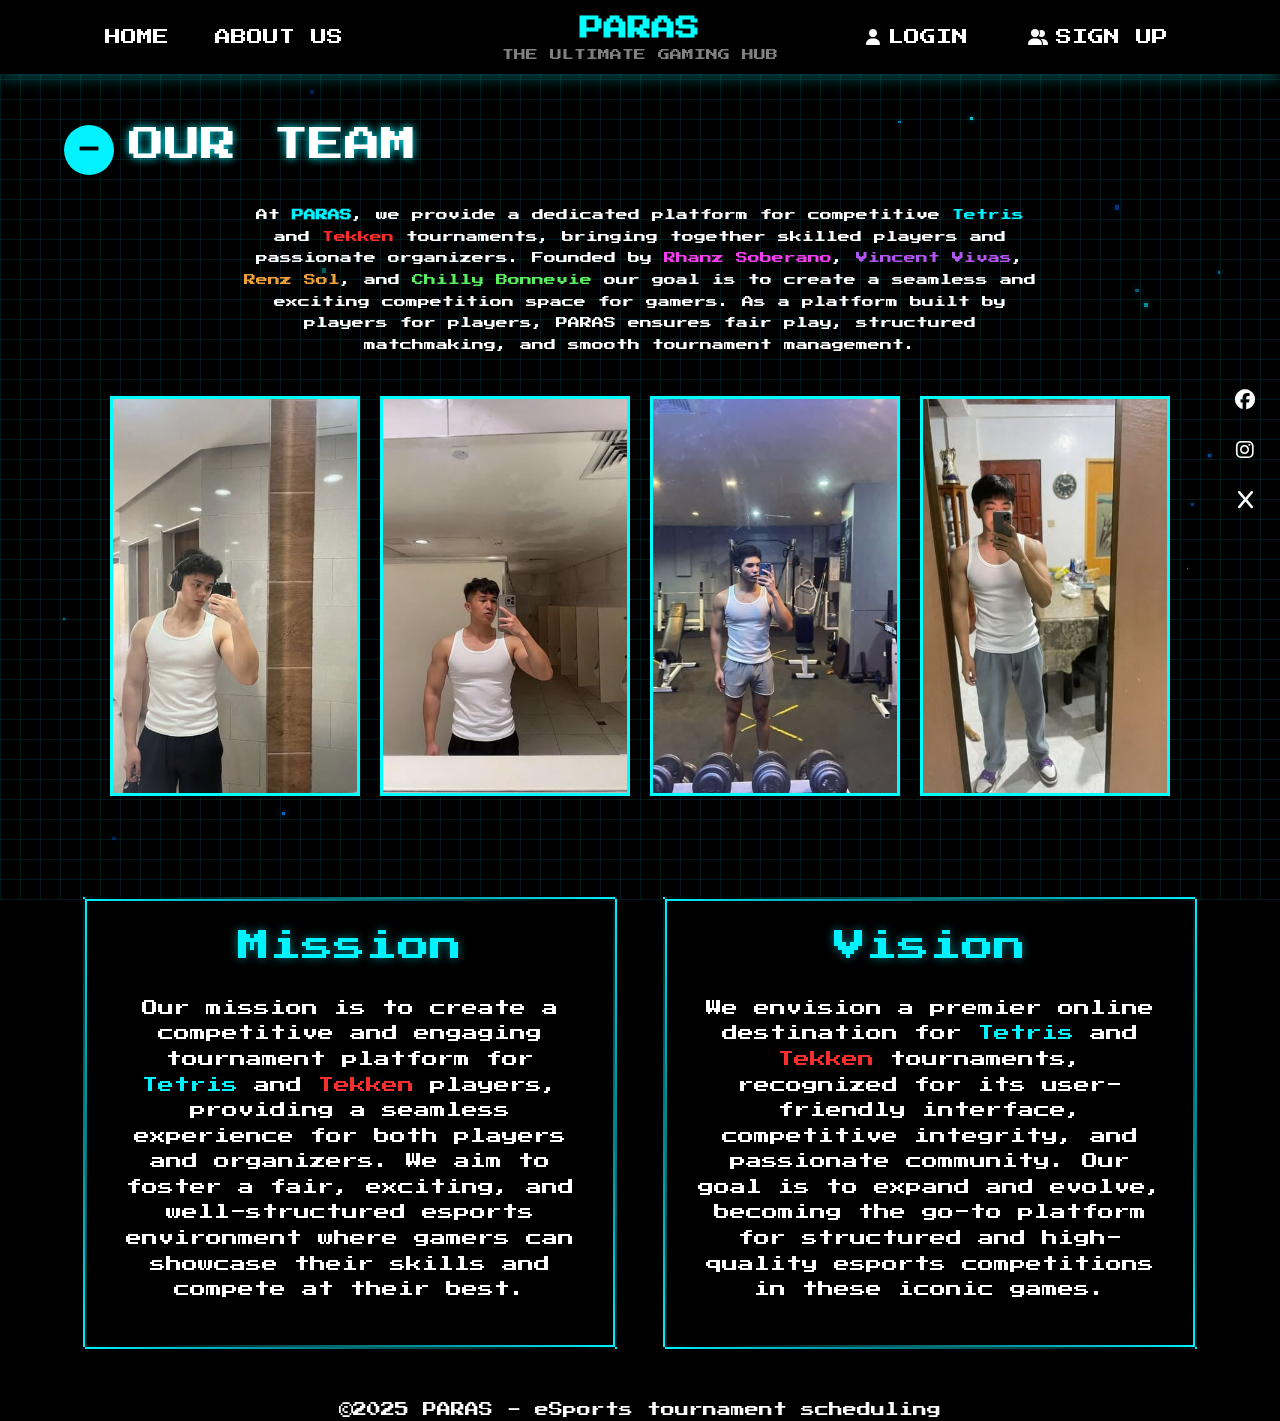
==== commit d818a487: "Feat(page 1 index) added hover effect in about us" ====
--- a/pages/page1/index.html
+++ b/pages/page1/index.html
@@ -64,13 +64,25 @@
                 <h1 class="team-title">OUR TEAM</h1>
             </div>
             <p class="team-description">
-                At <span class="highlight">PARAS</span>, we provide a dedicated platform for competitive <span class="tetris-highlight">Tetris</span> and <span class="valorant-highlight">Tekken</span> tournaments, bringing together skilled players and passionate organizers. Founded by <span class = "Rhanz">Rhanz Soberano</span>, <span class="Vincent">Vincent Vivas</span>, <span class="Renz">Renz Sol</span>, and <span class="Chilly">Chilly Bonnevie</span> our goal is to create a seamless and exciting competition space for gamers. As a platform built by players for players, PARAS ensures fair play, structured matchmaking, and smooth tournament management.
+                At <span class="highlight">PARAS</span>, we provide a dedicated platform for competitive <span class="tetris-highlight">Tetris</span> and <span class="valorant-highlight">Tekken</span> tournaments, bringing together skilled players and passionate organizers. Founded by <span class="Rhanz">Rhanz Soberano</span>, <span class="Vincent">Vincent Vivas</span>, <span class="Renz">Renz Sol</span>, and <span class="Chilly">Chilly Bonnevie</span> our goal is to create a seamless and exciting competition space for gamers. As a platform built by players for players, PARAS ensures fair play, structured matchmaking, and smooth tournament management.
             </p>
             <div class="team-photos">
-                <img src="../../assets/img/about us chilly.jpg" alt="Chilly Bonnevie" h>
-                <img src="../../assets/img/about us rhanz.jpg" alt="Rhanz Soberano">
-                <img src="../../assets/img/about us renz.jpg" alt="Renz Sol">
-                <img src="../../assets/img/about us vincent.jpg" alt="Vincent Vivas">
+                <div class="team-member">
+                    <img src="../../assets/img/about us chilly.jpg" alt="Chilly Bonnevie">
+                    <div class="member-name">Chilly Bonnevie</div>
+                </div>
+                <div class="team-member">
+                    <img src="../../assets/img/about us rhanz.jpg" alt="Rhanz Soberano">
+                    <div class="member-name">Rhanz Soberano</div>
+                </div>
+                <div class="team-member">
+                    <img src="../../assets/img/about us renz.jpg" alt="Renz Sol">
+                    <div class="member-name">Renz Sol</div>
+                </div>
+                <div class="team-member">
+                    <img src="../../assets/img/about us vincent.jpg" alt="Vincent Vivas">
+                    <div class="member-name">Vincent Vivas</div>
+                </div>
             </div>
         </div>
     </section>
--- a/pages/page1/assets/css/style.css
+++ b/pages/page1/assets/css/style.css
@@ -22,7 +22,6 @@
     position: relative;
     z-index: 1000;
     box-shadow: 0 4px 15px rgba(0, 255, 255, 0.3);
-
 }
 
 .logo-container {
@@ -169,6 +168,7 @@
         margin-bottom: 0; /* Remove extra footer space */
     }
 }
+
 /* Mobile logo fix */
 @media (max-width: 991px) {
     .logo-container-mobile {
@@ -199,6 +199,7 @@
         margin-bottom: 50px; /* Add space for the mobile social icons */
     }
 }
+
 /* Media query for mobile view - IMPORTANT FIX */
 @media (max-width: 991px) {
     /* This will ensure the desktop icons are completely hidden on mobile */
@@ -237,7 +238,6 @@
     }
 }
 
-/* Rest of your CSS remains unchanged */
 /* Team Section - Full Screen */
 .team-section {
     min-height: 75vh;
@@ -286,7 +286,7 @@
 }
 
 .valorant-highlight {
-    color: #ff0000;
+    color: #f72e2e;
 }
 
 /* Mission and Vision Sections */
@@ -418,12 +418,19 @@
     font-weight: bold;
 }
 
+/* Team Photos with Hover Effect */
 .team-photos {
     display: flex;
     justify-content: center;
     flex-wrap: wrap;
     gap: 20px;
     margin-top: 40px;
+}
+
+/* Create a container for each team member photo */
+.team-member {
+    position: relative;
+    overflow: hidden;
 }
 
 .team-photos img {
@@ -434,9 +441,31 @@
     transition: all 0.3s;
 }
 
-.team-photos img:hover {
+/* Style for the alt text overlay */
+.team-member .member-name {
+    position: absolute;
+    bottom: -50px;
+    left: 0;
+    width: 100%;
+    background-color: rgba(0, 0, 0, 0.8);
+    color: #00f2ff;
+    text-align: center;
+    padding: 10px 0;
+    font-family: 'Press Start 2P', cursive;
+    transition: all 0.3s ease;
+    text-shadow: 0 0 5px rgba(0, 242, 255, 0.7);
+    border-top: 2px solid cyan;
+}
+
+/* Show the name on hover */
+.team-member:hover .member-name {
+    bottom: 0;
+}
+
+.team-member:hover img {
     transform: scale(1.05);
     box-shadow: 0 0 20px rgba(0, 242, 255, 0.6);
+    filter: brightness(0.8);
 }
 
 /* Animation for floating pixels */
@@ -602,17 +631,18 @@
         margin-right: 5px;
     }
 }
+
 strong {
     color: #00f2ff;
 }
 
 .footer { 
     text-align: center;
-    color: #00f2ff;
+    color: #fdfdfd;
     font-size: 14px;
 }
 
-.Rhanz {color : #a800a0;}
-.Vincent {color : #5d009b;}
-.Renz {color : #be6c00;}
-.Chilly {color : #009407;}+.Rhanz {color : #f13fe9;}
+.Vincent {color : #b355f1;}
+.Renz {color : #eea03a;}
+.Chilly {color : #59ec60;}